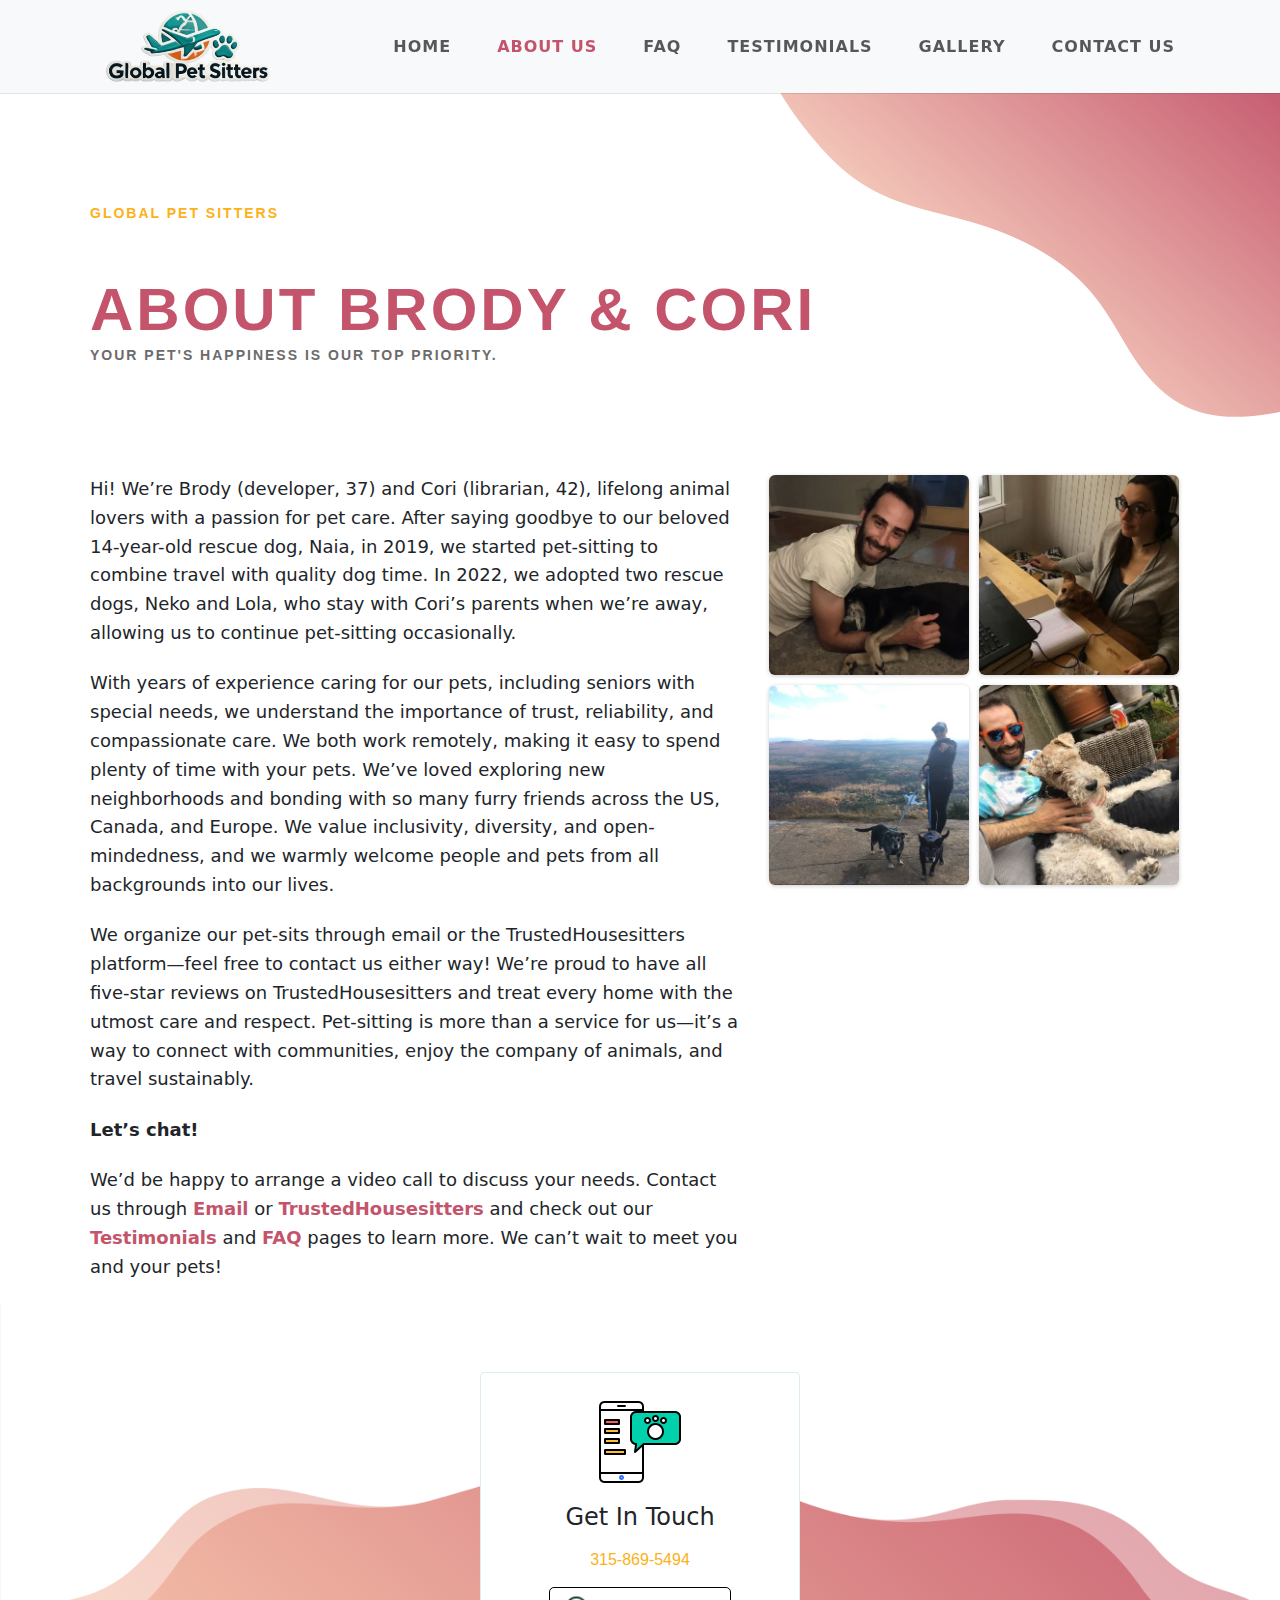
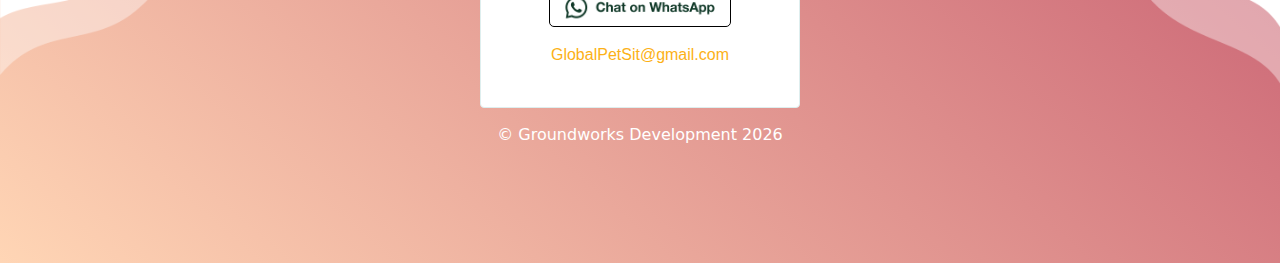
==== about-us.html @ 1ca7f12c "updated about-us.html & faq.html" ====
<!DOCTYPE html>
<html>

<head>
    <meta charset="utf-8" />
    <meta name="viewport" content="width=device-width" />

    <!-- SEO Meta Tags -->
    <meta name="description" content="" />
    <meta name="keywords" content="" />
    <meta name="author" content="" />

    <!-- Favicon -->
    <link rel="icon" href="./favicon.ico" type="image/x-icon" />

    <!-- Page Title -->
    <title>About Us | Global Pet Sitters</title>

    <!-- Stylesheets -->
    <link rel="stylesheet" href="./css/bootstrap.min.css">
    <link rel="stylesheet" href="./css/main.min.css">
    <link rel="stylesheet" href="./css/about.min.css">
</head>

<body>
    <main id="about" class="about-us-container">

        <!-- Navbar -->
        <nav class="navbar navbar-expand-lg navbar-light bg-light fixed-top">
            <div class="container">
                <!-- Logo -->
                <a class="navbar-brand" href="./index.html">
                    <img src="./img/logo.png" alt="Global Pet Sitters">
                </a>

                <!-- Toggle Button for Mobile -->
                <button class="navbar-toggler" type="button" data-bs-toggle="collapse" data-bs-target="#navbarNav" aria-controls="navbarNav" aria-expanded="false" aria-label="Toggle navigation">
                    <span class="navbar-toggler-icon"></span>
                </button>

                <!-- Navbar Links -->
                <div class="collapse navbar-collapse" id="navbarNav">
                    <ul class="navbar-nav ms-auto">
                        <li class="nav-item">
                            <a class="nav-link" href="./index.html">Home</a>
                        </li>
                        <li class="nav-item">
                            <a class="nav-link active" href="./about-us.html">About Us</a>
                        </li>
                        <li class="nav-item">
                            <a class="nav-link" href="./faq.html">FAQ</a>
                        </li>
                        <li class="nav-item">
                            <a class="nav-link" href="./testimonials.html">Testimonials</a>
                        </li>
                        <li class="nav-item">
                            <a class="nav-link" href="./gallery.html">Gallery</a>
                        </li>
                        <li class="nav-item">
                            <a class="nav-link" href="./contact-us.html">Contact Us</a>
                        </li>
                    </ul>
                </div>
            </div>
        </nav>

        <section id="about-us" class="opener">
            <div class="container">
                <div class="row">
                    <div class="col">
                        <h1>Global pet sitters</h1>
                        <h2>About Brody &amp; Cori</h2>
                        <h3>Your pet's happiness is our top priority.</h3>
                    </div>
                </div>
            </div>
        </section>
        <!-- New About Us Content -->
        <section class="about-content">
            <div class="about-text">
                <p>
                    Hi! We’re Brody (developer, 37) and Cori (librarian, 42), lifelong animal lovers with a passion for pet care. After saying goodbye to our beloved 14-year-old rescue dog, Naia, in 2019, we started pet-sitting to combine travel with quality dog time. In 2022, we adopted two rescue dogs, Neko and Lola, who stay with Cori’s parents when we’re away, allowing us to continue pet-sitting occasionally.
                </p>
                <p>
                    With years of experience caring for our pets, including seniors with special needs, we understand the importance of trust, reliability, and compassionate care. We both work remotely, making it easy to spend plenty of time with your pets. We’ve loved exploring new neighborhoods and bonding with so many furry friends across the US, Canada, and Europe.  We value inclusivity, diversity, and open-mindedness, and we warmly welcome people and pets from all backgrounds into our lives.
                </p>
                <p>
                    We organize our pet-sits through email or the TrustedHousesitters platform—feel free to contact us either way! We’re proud to have all five-star reviews on TrustedHousesitters and treat every home with the utmost care and respect. Pet-sitting is more than a service for us—it’s a way to connect with communities, enjoy the company of animals, and travel sustainably.
                </p>
                <p>
                    <strong>Let’s chat!</strong>
                </p>
                <p class="a-bold">
                    We’d be happy to arrange a video call to discuss your needs. Contact us through <a href="mailto:GlobalPetSit@gmail.com">Email</a> or <a href="https://www.trustedhousesitters.com/house-and-pet-sitters/united-states/new-york/potsdam/l/1338756/" target="_blank">TrustedHousesitters</a> and check out our <a href="./testimonials.html">Testimonials</a> and <a href="./faq.html">FAQ</a> pages to learn more. We can’t wait to meet you and your pets!
                </p>
            </div>

            <div class="about-images">
                <div class="image-container">
                    <img src="./img/about/1.jpg" alt="Brody and Naia" />
                </div>
                <div class="image-container">
                    <img src="./img/about/1a.jpg" alt="Cute cat" />
                </div>
                <div class="image-container">
                    <img src="./img/about/6.jpg" alt="Happy Dog" />
                </div>
                <div class="image-container">
                    <img src="./img/about/1d.jpg" alt="Playful cat" />
                </div>
            </div>
        </section>
        <!-- End New About Us Content -->
    </main>

    <footer id="contact">
        <div class="contact-wrapper text-center p-4">
            <!-- Image -->
            <div class="mb-3">
                <img
                        src="./img/contact.png"
                        alt="Contact Icon"
                        class="img-fluid"
                        style="width: 90px; height: 90px;"
                >
            </div>

            <!-- Heading -->
            <h4 class="mb-3">Get In Touch</h4>

            <!-- Contact Details -->
            <div>
                <p>
                    <a href="tel:3158695494" class="text-decoration-none">315-869-5494</a>
                    <a aria-label="Chat on WhatsApp" href="https://wa.me/13153237512" target="_blank">
                        <img src="./img/whatsapp.png" class="img-fluid" alt="Chat on WhatsApp" >
                    </a>
                </p>
                <p>
                    <a href="mailto:globalpetsit@gmail.com" class="text-decoration-none">GlobalPetSit@gmail.com</a>
                </p>
            </div>
        </div>
        <div class="copy">
            <p>&copy; Groundworks Development <span id="currentYear"></span></p>
        </div>
    </footer>

</body>

<script src="js/jquery-3.6.3.min.js"></script>
<script src="js/bootstrap.min.js"></script>
<script src="js/main.js"></script>
<script>

</script>

</html>
---- css/main.min.css ----
body main{padding-top:50px}body main a,body main a:hover{color:#c3546b;text-decoration:none}body main h1 a,body main h2 a,body main h3 a,body main h4 a,body main h5 a,body main h6 a{color:inherit}body main h1{font-family:"Oswald",Helvetica,Arial,Lucida,sans-serif;font-weight:700;text-transform:uppercase;font-size:42px;color:#fcb117 !important;letter-spacing:3px;line-height:1.4em}body main p{line-height:1.8em;font-size:18px;line-height:1.8em}body main .btn-primary{color:#fff !important;border-width:0px !important;border-radius:100px;letter-spacing:1px;font-size:14px;font-family:"Nunito",Helvetica,Arial,Lucida,sans-serif !important;font-weight:800 !important;text-transform:uppercase !important;background-color:#60c4cb;padding:20px 30px}body main .grid{display:grid}body main .opener{background-size:initial;background-position:center bottom 0px;background-image:url(../img/vet-01-1.png),linear-gradient(221deg, #c3546b 0%, rgba(255, 112, 0, 0.2) 42%) !important;background-repeat:no-repeat;height:400px;padding-bottom:0px;padding:54px 0}body main .opener h1{font-family:"Nunito",Helvetica,Arial,Lucida,sans-serif;font-weight:800;text-transform:uppercase;font-size:14px;color:#fcb117 !important;letter-spacing:2px;line-height:1.4em;max-width:1100px;margin:100px auto 50px}body main .opener h2{font-family:"Oswald",Helvetica,Arial,Lucida,sans-serif;font-weight:700;text-transform:uppercase;font-size:60px;color:#c3546b !important;letter-spacing:3px;line-height:1.2em;max-width:1100px;margin:0 auto}body main .opener h3{font-family:"Nunito",Helvetica,Arial,Lucida,sans-serif;font-weight:800;text-transform:uppercase;font-size:14px;color:#6b6b6b !important;letter-spacing:2px;line-height:1.4em;max-width:1100px;margin:0 auto}@media only screen and (max-width: 767px){body main .opener{background-image:url(../img/vet-03.png),linear-gradient(180deg, #c3546b 36%, rgba(255, 112, 0, 0) 100%) !important;background-size:cover;height:500px}body main .opener h2{font-size:45px}}body main nav{box-shadow:0 1px 0 rgba(0,0,0,.1)}body main nav .navbar-nav .nav-item{font-weight:bold;font-style:normal;text-transform:uppercase;text-decoration:none;letter-spacing:1px;padding-left:15px;padding-right:15px}body main nav .navbar-nav .nav-item .nav-link.active{color:#c3546b}body main nav .navbar-brand{padding:0}body main nav .navbar-brand img{width:200px}@media screen and (max-width: 600px){body main nav .navbar-brand img{width:150px}}body main nav button.navbar-toggler,body main nav button.navbar-toggler:focus{border:none;box-shadow:none}body main section{padding-top:100px}body main section.about-content{padding-top:25px}body main section.images-gallery{padding-top:25px}body main #cta img{border:1px solid #000;box-shadow:0px 2px 36px 7px rgba(0,0,0,.3);overflow:hidden}body main #cta a{font-weight:bold}body main #cta .btn-wrap{display:flex;gap:25px}body main #about .flex{display:flex;gap:25px;max-width:1100px;margin:0 auto}body main #faq{margin-bottom:100px}body main #faq h1{text-align:center}body main #faq .grid{grid-template-columns:repeat(1, 1fr);gap:50px;padding:0 200px}body main #faq .grid .grid-row .grid-item .accordion{display:grid;gap:25px}body main #faq .grid .grid-row .grid-item .accordion .accordion-button{background-color:#d9d9d9;border:1px solid #d9d9d9;border-radius:0;text-transform:uppercase;font-size:18px;color:#c3546b !important;letter-spacing:2px;line-height:1.2em;font-weight:500}body main #faq .grid .grid-row .grid-item .accordion .accordion-button:not(.collapsed){background-color:rgba(0,0,0,0);border:none;box-shadow:none}body main #faq .grid .grid-row .grid-item .accordion .accordion-button:not(.collapsed):after{display:none}body main #faq .grid .grid-row .grid-item .accordion .accordion-item:not(:first-of-type){border-top:0;border:1px solid #dedede;border-radius:0}body main #faq .grid .grid-row .grid-item .accordion .accordion-item:first-of-type{border-radius:0}body main #testimonials{background-image:linear-gradient(180deg, #60c4cb 0%, rgba(7, 136, 150, 0.48) 100%) !important;padding:100px 0}body main #testimonials h1{font-family:"Nunito",Helvetica,Arial,Lucida,sans-serif;font-weight:800 !important;text-transform:uppercase;font-size:14px;color:#fff !important;letter-spacing:2px;line-height:1.4em;margin-bottom:30px}body main #testimonials h2{font-family:"Oswald",Helvetica,Arial,Lucida,sans-serif;font-weight:700;text-transform:uppercase;font-size:42px;color:#fff !important;letter-spacing:1px;line-height:1.4em}body #testimonials-page+#contact{padding-top:100px}body #contact{background-size:contain;background-position:center top;background-image:url(../img/bg-3.png),linear-gradient(221deg, #c3546b 0%, rgba(255, 112, 0, 0.29) 100%) !important;background-repeat:no-repeat;padding-top:69px;padding-bottom:100px}body #contact .contact-wrapper{width:25%;margin:0 auto;background:#fff;border-radius:4px;border:1px solid #deeeee}body #contact .contact-wrapper p img{border:1px solid #000;border-radius:5px;display:block;margin:15px auto 0;height:40px}body #contact .contact-wrapper a{font-family:"Nunito",Helvetica,Arial,Lucida,sans-serif;color:#fcb117 !important}body #contact .copy{color:#fff;margin-top:15px;text-align:center}@media screen and (max-width: 769px){body main{padding:25px}body main section{padding-top:75px}body main section#about,body main section#faq{padding-top:50px}body main section.about-content{padding-top:0}body main #cta h1{font-size:26px}body main #about .flex{display:block;padding:0 15px}body main #faq .grid{grid-template-columns:1fr;padding:0}body #contact{padding-top:0}body #contact .contact-wrapper{width:75%}}@media screen and (max-width: 500px){body main{padding:0}}/*# sourceMappingURL=main.min.css.map */
---- css/about.min.css ----
.about-content{display:flex;flex-wrap:wrap;gap:20px;align-items:start;max-width:1100px;margin:0 auto}.about-content .a-bold a{font-weight:bold}.about-text{flex:1.5;min-width:200px}.about-text p{line-height:1.6;margin-bottom:1.2em}.about-images{flex:1;min-width:200px;display:flex;flex-wrap:wrap;gap:10px;justify-content:center}.image-container{width:48%;max-width:200px;aspect-ratio:1/1;overflow:hidden;border-radius:6px;box-shadow:0 1px 4px rgba(0,0,0,.2);display:flex;align-items:center;justify-content:center}.image-container img{width:100%;height:100%;-o-object-fit:cover;object-fit:cover;transition:transform .3s ease}.image-container:hover img{transform:scale(1.1)}@media(max-width: 768px){.about-content{flex-direction:column}.about-images{justify-content:center}.image-container{width:48%}}/*# sourceMappingURL=about.min.css.map */
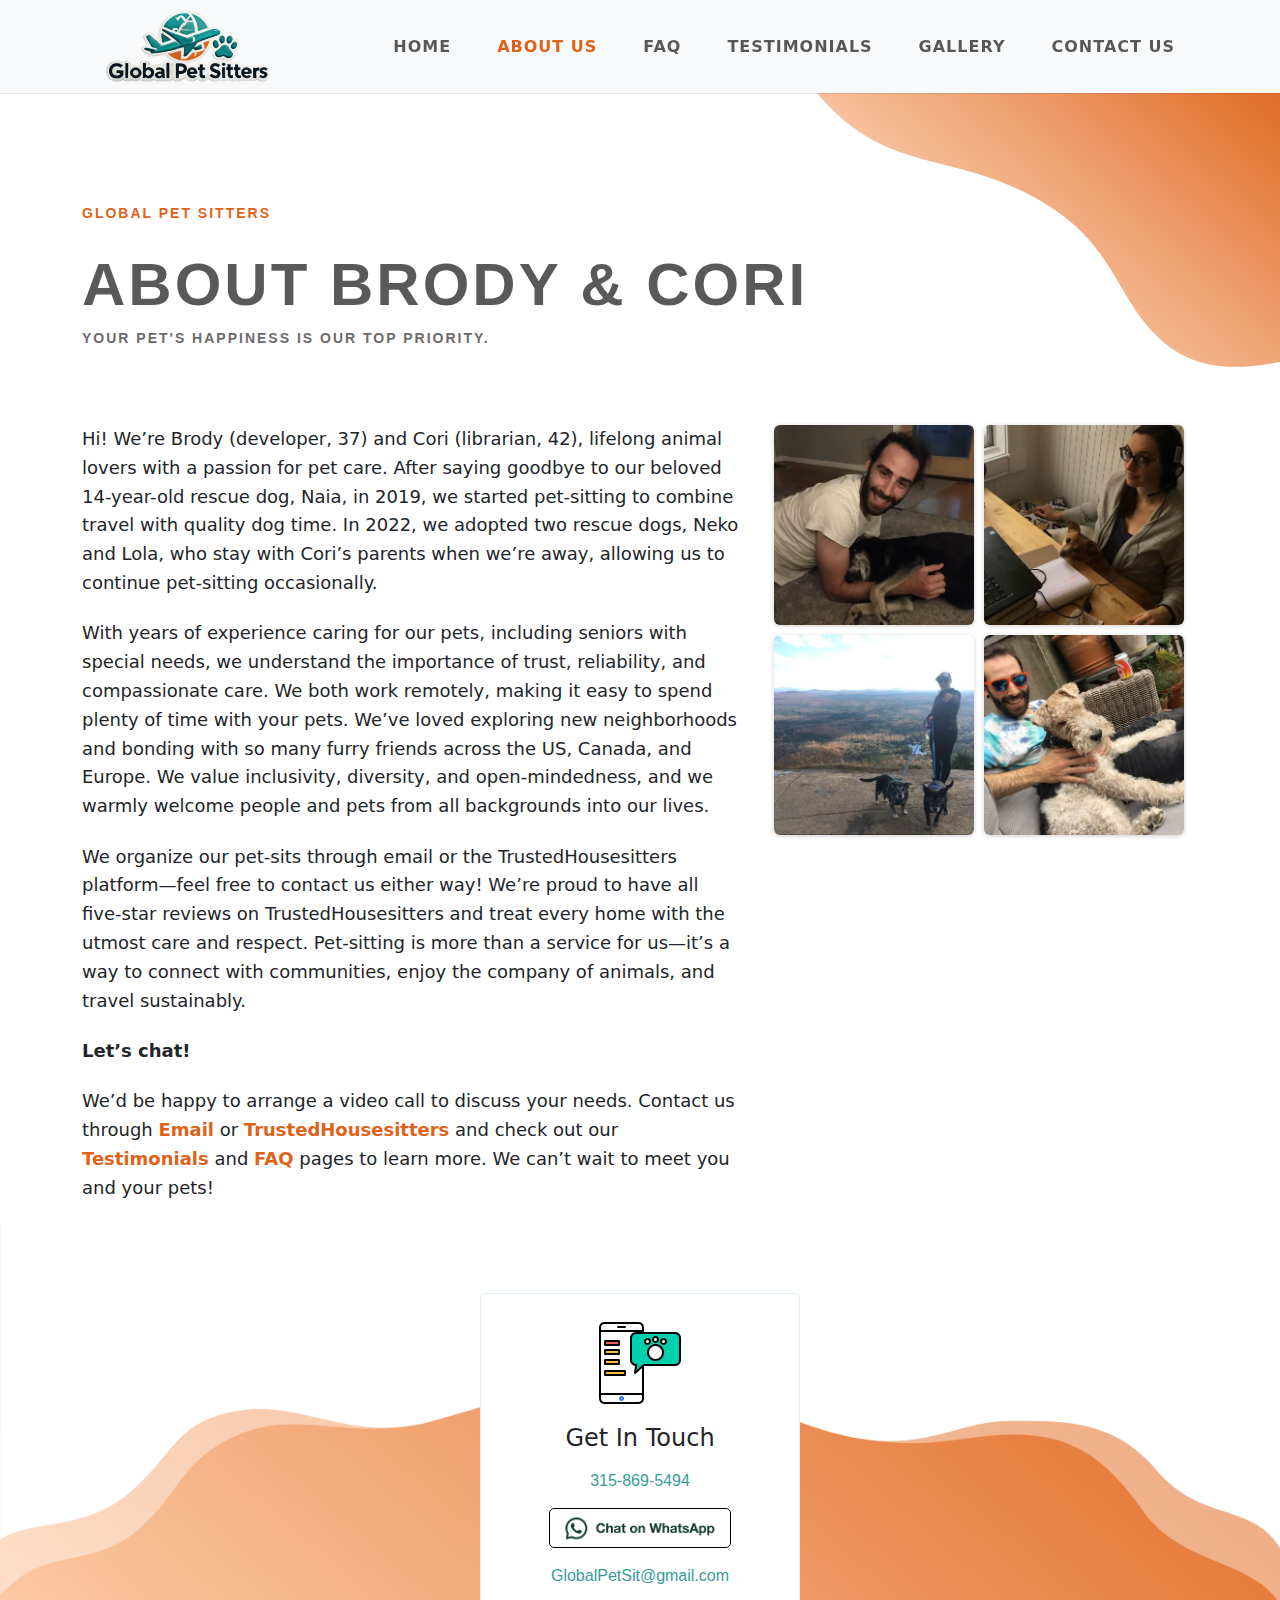
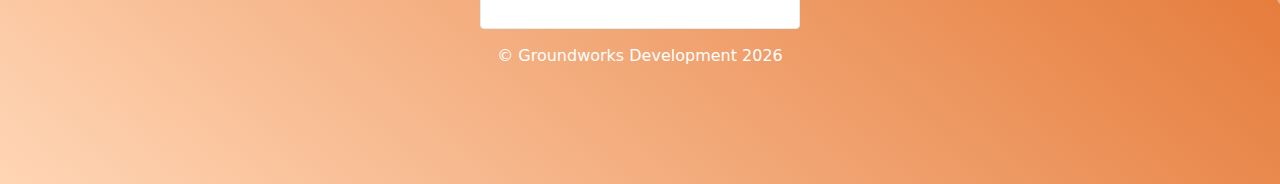
==== commit df21b9f4: "finished adjusting styles" ====
--- a/about-us.html
+++ b/about-us.html
@@ -64,7 +64,7 @@
             </div>
         </nav>
 
-        <section id="about-us" class="opener">
+        <section id="about-us" class="opener opener-md">
             <div class="container">
                 <div class="row">
                     <div class="col">
@@ -77,36 +77,44 @@
         </section>
         <!-- New About Us Content -->
         <section class="about-content">
-            <div class="about-text">
-                <p>
-                    Hi! We’re Brody (developer, 37) and Cori (librarian, 42), lifelong animal lovers with a passion for pet care. After saying goodbye to our beloved 14-year-old rescue dog, Naia, in 2019, we started pet-sitting to combine travel with quality dog time. In 2022, we adopted two rescue dogs, Neko and Lola, who stay with Cori’s parents when we’re away, allowing us to continue pet-sitting occasionally.
-                </p>
-                <p>
-                    With years of experience caring for our pets, including seniors with special needs, we understand the importance of trust, reliability, and compassionate care. We both work remotely, making it easy to spend plenty of time with your pets. We’ve loved exploring new neighborhoods and bonding with so many furry friends across the US, Canada, and Europe.  We value inclusivity, diversity, and open-mindedness, and we warmly welcome people and pets from all backgrounds into our lives.
-                </p>
-                <p>
-                    We organize our pet-sits through email or the TrustedHousesitters platform—feel free to contact us either way! We’re proud to have all five-star reviews on TrustedHousesitters and treat every home with the utmost care and respect. Pet-sitting is more than a service for us—it’s a way to connect with communities, enjoy the company of animals, and travel sustainably.
-                </p>
-                <p>
-                    <strong>Let’s chat!</strong>
-                </p>
-                <p class="a-bold">
-                    We’d be happy to arrange a video call to discuss your needs. Contact us through <a href="mailto:GlobalPetSit@gmail.com">Email</a> or <a href="https://www.trustedhousesitters.com/house-and-pet-sitters/united-states/new-york/potsdam/l/1338756/" target="_blank">TrustedHousesitters</a> and check out our <a href="./testimonials.html">Testimonials</a> and <a href="./faq.html">FAQ</a> pages to learn more. We can’t wait to meet you and your pets!
-                </p>
-            </div>
+            <div class="container">
+                <div class="row">
+                    <div class="col">
+                        <div class="flex">
+                            <div class="about-text">
+                                <p>
+                                    Hi! We’re Brody (developer, 37) and Cori (librarian, 42), lifelong animal lovers with a passion for pet care. After saying goodbye to our beloved 14-year-old rescue dog, Naia, in 2019, we started pet-sitting to combine travel with quality dog time. In 2022, we adopted two rescue dogs, Neko and Lola, who stay with Cori’s parents when we’re away, allowing us to continue pet-sitting occasionally.
+                                </p>
+                                <p>
+                                    With years of experience caring for our pets, including seniors with special needs, we understand the importance of trust, reliability, and compassionate care. We both work remotely, making it easy to spend plenty of time with your pets. We’ve loved exploring new neighborhoods and bonding with so many furry friends across the US, Canada, and Europe.  We value inclusivity, diversity, and open-mindedness, and we warmly welcome people and pets from all backgrounds into our lives.
+                                </p>
+                                <p>
+                                    We organize our pet-sits through email or the TrustedHousesitters platform—feel free to contact us either way! We’re proud to have all five-star reviews on TrustedHousesitters and treat every home with the utmost care and respect. Pet-sitting is more than a service for us—it’s a way to connect with communities, enjoy the company of animals, and travel sustainably.
+                                </p>
+                                <p>
+                                    <strong>Let’s chat!</strong>
+                                </p>
+                                <p class="a-bold">
+                                    We’d be happy to arrange a video call to discuss your needs. Contact us through <a href="mailto:GlobalPetSit@gmail.com">Email</a> or <a href="https://www.trustedhousesitters.com/house-and-pet-sitters/united-states/new-york/potsdam/l/1338756/" target="_blank">TrustedHousesitters</a> and check out our <a href="./testimonials.html">Testimonials</a> and <a href="./faq.html">FAQ</a> pages to learn more. We can’t wait to meet you and your pets!
+                                </p>
+                            </div>
 
-            <div class="about-images">
-                <div class="image-container">
-                    <img src="./img/about/1.jpg" alt="Brody and Naia" />
-                </div>
-                <div class="image-container">
-                    <img src="./img/about/1a.jpg" alt="Cute cat" />
-                </div>
-                <div class="image-container">
-                    <img src="./img/about/6.jpg" alt="Happy Dog" />
-                </div>
-                <div class="image-container">
-                    <img src="./img/about/1d.jpg" alt="Playful cat" />
+                            <div class="about-images">
+                                <div class="image-container">
+                                    <img src="./img/about/1.jpg" alt="Brody and Naia" />
+                                </div>
+                                <div class="image-container">
+                                    <img src="./img/about/1a.jpg" alt="Cute cat" />
+                                </div>
+                                <div class="image-container">
+                                    <img src="./img/about/6.jpg" alt="Happy Dog" />
+                                </div>
+                                <div class="image-container">
+                                    <img src="./img/about/1d.jpg" alt="Playful cat" />
+                                </div>
+                            </div>
+                        </div>
+                    </div>
                 </div>
             </div>
         </section>
--- a/css/main.min.css
+++ b/css/main.min.css
@@ -1 +1 @@
-body main{padding-top:50px}body main a,body main a:hover{color:#c3546b;text-decoration:none}body main h1 a,body main h2 a,body main h3 a,body main h4 a,body main h5 a,body main h6 a{color:inherit}body main h1{font-family:"Oswald",Helvetica,Arial,Lucida,sans-serif;font-weight:700;text-transform:uppercase;font-size:42px;color:#fcb117 !important;letter-spacing:3px;line-height:1.4em}body main p{line-height:1.8em;font-size:18px;line-height:1.8em}body main .btn-primary{color:#fff !important;border-width:0px !important;border-radius:100px;letter-spacing:1px;font-size:14px;font-family:"Nunito",Helvetica,Arial,Lucida,sans-serif !important;font-weight:800 !important;text-transform:uppercase !important;background-color:#60c4cb;padding:20px 30px}body main .grid{display:grid}body main .opener{background-size:initial;background-position:center bottom 0px;background-image:url(../img/vet-01-1.png),linear-gradient(221deg, #c3546b 0%, rgba(255, 112, 0, 0.2) 42%) !important;background-repeat:no-repeat;height:400px;padding-bottom:0px;padding:54px 0}body main .opener h1{font-family:"Nunito",Helvetica,Arial,Lucida,sans-serif;font-weight:800;text-transform:uppercase;font-size:14px;color:#fcb117 !important;letter-spacing:2px;line-height:1.4em;max-width:1100px;margin:100px auto 50px}body main .opener h2{font-family:"Oswald",Helvetica,Arial,Lucida,sans-serif;font-weight:700;text-transform:uppercase;font-size:60px;color:#c3546b !important;letter-spacing:3px;line-height:1.2em;max-width:1100px;margin:0 auto}body main .opener h3{font-family:"Nunito",Helvetica,Arial,Lucida,sans-serif;font-weight:800;text-transform:uppercase;font-size:14px;color:#6b6b6b !important;letter-spacing:2px;line-height:1.4em;max-width:1100px;margin:0 auto}@media only screen and (max-width: 767px){body main .opener{background-image:url(../img/vet-03.png),linear-gradient(180deg, #c3546b 36%, rgba(255, 112, 0, 0) 100%) !important;background-size:cover;height:500px}body main .opener h2{font-size:45px}}body main nav{box-shadow:0 1px 0 rgba(0,0,0,.1)}body main nav .navbar-nav .nav-item{font-weight:bold;font-style:normal;text-transform:uppercase;text-decoration:none;letter-spacing:1px;padding-left:15px;padding-right:15px}body main nav .navbar-nav .nav-item .nav-link.active{color:#c3546b}body main nav .navbar-brand{padding:0}body main nav .navbar-brand img{width:200px}@media screen and (max-width: 600px){body main nav .navbar-brand img{width:150px}}body main nav button.navbar-toggler,body main nav button.navbar-toggler:focus{border:none;box-shadow:none}body main section{padding-top:100px}body main section.about-content{padding-top:25px}body main section.images-gallery{padding-top:25px}body main #cta img{border:1px solid #000;box-shadow:0px 2px 36px 7px rgba(0,0,0,.3);overflow:hidden}body main #cta a{font-weight:bold}body main #cta .btn-wrap{display:flex;gap:25px}body main #about .flex{display:flex;gap:25px;max-width:1100px;margin:0 auto}body main #faq{margin-bottom:100px}body main #faq h1{text-align:center}body main #faq .grid{grid-template-columns:repeat(1, 1fr);gap:50px;padding:0 200px}body main #faq .grid .grid-row .grid-item .accordion{display:grid;gap:25px}body main #faq .grid .grid-row .grid-item .accordion .accordion-button{background-color:#d9d9d9;border:1px solid #d9d9d9;border-radius:0;text-transform:uppercase;font-size:18px;color:#c3546b !important;letter-spacing:2px;line-height:1.2em;font-weight:500}body main #faq .grid .grid-row .grid-item .accordion .accordion-button:not(.collapsed){background-color:rgba(0,0,0,0);border:none;box-shadow:none}body main #faq .grid .grid-row .grid-item .accordion .accordion-button:not(.collapsed):after{display:none}body main #faq .grid .grid-row .grid-item .accordion .accordion-item:not(:first-of-type){border-top:0;border:1px solid #dedede;border-radius:0}body main #faq .grid .grid-row .grid-item .accordion .accordion-item:first-of-type{border-radius:0}body main #testimonials{background-image:linear-gradient(180deg, #60c4cb 0%, rgba(7, 136, 150, 0.48) 100%) !important;padding:100px 0}body main #testimonials h1{font-family:"Nunito",Helvetica,Arial,Lucida,sans-serif;font-weight:800 !important;text-transform:uppercase;font-size:14px;color:#fff !important;letter-spacing:2px;line-height:1.4em;margin-bottom:30px}body main #testimonials h2{font-family:"Oswald",Helvetica,Arial,Lucida,sans-serif;font-weight:700;text-transform:uppercase;font-size:42px;color:#fff !important;letter-spacing:1px;line-height:1.4em}body #testimonials-page+#contact{padding-top:100px}body #contact{background-size:contain;background-position:center top;background-image:url(../img/bg-3.png),linear-gradient(221deg, #c3546b 0%, rgba(255, 112, 0, 0.29) 100%) !important;background-repeat:no-repeat;padding-top:69px;padding-bottom:100px}body #contact .contact-wrapper{width:25%;margin:0 auto;background:#fff;border-radius:4px;border:1px solid #deeeee}body #contact .contact-wrapper p img{border:1px solid #000;border-radius:5px;display:block;margin:15px auto 0;height:40px}body #contact .contact-wrapper a{font-family:"Nunito",Helvetica,Arial,Lucida,sans-serif;color:#fcb117 !important}body #contact .copy{color:#fff;margin-top:15px;text-align:center}@media screen and (max-width: 769px){body main{padding:25px}body main section{padding-top:75px}body main section#about,body main section#faq{padding-top:50px}body main section.about-content{padding-top:0}body main #cta h1{font-size:26px}body main #about .flex{display:block;padding:0 15px}body main #faq .grid{grid-template-columns:1fr;padding:0}body #contact{padding-top:0}body #contact .contact-wrapper{width:75%}}@media screen and (max-width: 500px){body main{padding:0}}/*# sourceMappingURL=main.min.css.map */+body main{padding-top:50px}body main a{color:#de631a;text-decoration:none}body main a:hover{color:rgba(0,0,0,.65) !important}body main h1 a,body main h2 a,body main h3 a,body main h4 a,body main h5 a,body main h6 a{color:inherit}body main h1{font-family:"Oswald",Helvetica,Arial,Lucida,sans-serif;font-weight:700;text-transform:uppercase;font-size:42px;color:rgba(0,0,0,.65) !important;letter-spacing:3px;line-height:1.4em}body main p{line-height:1.8em;font-size:18px;line-height:1.8em}body main a.btn-primary,body main button.btn-primary{color:#fff !important;border-width:0px !important;border-radius:100px;letter-spacing:1px;font-size:14px;font-family:"Nunito",Helvetica,Arial,Lucida,sans-serif !important;font-weight:800 !important;text-transform:uppercase !important;background-color:#379c98 !important;padding:20px 30px !important}body main a.btn-primary:hover,body main button.btn-primary:hover{background-color:rgba(0,0,0,.65) !important}body main .grid{display:grid}body main .opener{background-size:initial;background-position:center bottom 0px;background-image:url(../img/vet-01-1.png),linear-gradient(221deg, rgb(222, 99, 26) 0%, rgba(255, 112, 0, 0.2) 42%) !important;background-repeat:no-repeat;height:350px;padding-bottom:0px;padding:54px 0}body main .opener h1{font-family:"Nunito",Helvetica,Arial,Lucida,sans-serif;font-weight:800;text-transform:uppercase;font-size:14px;color:#de631a !important;letter-spacing:2px;line-height:1.4em;max-width:1320px;margin:100px 0 25px}body main .opener h2{font-family:"Oswald",Helvetica,Arial,Lucida,sans-serif;font-weight:700;text-transform:uppercase;font-size:60px;color:rgba(0,0,0,.65) !important;letter-spacing:3px;line-height:1.2em;max-width:1320px}body main .opener h3{font-family:"Nunito",Helvetica,Arial,Lucida,sans-serif;font-weight:800;text-transform:uppercase;font-size:14px;color:#6b6b6b !important;letter-spacing:2px;line-height:1.4em;max-width:1320px}@media only screen and (max-width: 767px){body main .opener{background-image:url(../img/vet-03.png),linear-gradient(180deg, rgb(222, 99, 26) 36%, rgba(255, 112, 0, 0) 100%) !important;background-size:cover;height:500px}body main .opener.opener-md{height:400px}body main .opener.opener-sm{height:300px}body main .opener h2{font-size:45px}}body main nav{box-shadow:0 1px 0 rgba(0,0,0,.1)}body main nav .navbar-nav .nav-item{font-weight:bold;font-style:normal;text-transform:uppercase;text-decoration:none;letter-spacing:1px;padding-left:15px;padding-right:15px}body main nav .navbar-nav .nav-item .nav-link.active{color:#de631a}body main nav .navbar-brand{padding:0}body main nav .navbar-brand img{width:200px}@media screen and (max-width: 600px){body main nav .navbar-brand img{width:150px}}body main nav button.navbar-toggler,body main nav button.navbar-toggler:focus{border:none;box-shadow:none}body main section{padding-top:100px}body main section.about-content{padding-top:25px}body main section.images-gallery{padding-top:25px}body main section#about{padding-top:0}body main #cta img{border:1px solid #000;box-shadow:0px 2px 36px 7px rgba(0,0,0,.3);overflow:hidden}body main #cta a{font-weight:bold}body main #cta .btn-wrap{display:flex;gap:25px}body main #about h2{color:rgba(0,0,0,.65)}body main #faq{margin-bottom:100px}body main #faq h1{text-align:center}body main #faq .grid{grid-template-columns:repeat(1, 1fr);gap:50px;padding:0 200px}body main #faq .grid .grid-row .grid-item .accordion{display:grid;gap:25px}body main #faq .grid .grid-row .grid-item .accordion .accordion-button{background-color:#d9d9d9;border:1px solid #d9d9d9;border-radius:0;text-transform:uppercase;font-size:18px;color:rgba(0,0,0,.65) !important;letter-spacing:2px;line-height:1.2em;font-weight:500}body main #faq .grid .grid-row .grid-item .accordion .accordion-button:not(.collapsed){background-color:rgba(0,0,0,0);border:none;box-shadow:none}body main #faq .grid .grid-row .grid-item .accordion .accordion-button:not(.collapsed):after{display:none}body main #faq .grid .grid-row .grid-item .accordion .accordion-item:not(:first-of-type){border-top:0;border:1px solid #dedede;border-radius:0}body main #faq .grid .grid-row .grid-item .accordion .accordion-item:first-of-type{border-radius:0}body main #testimonials{background-image:linear-gradient(180deg, rgb(55, 156, 152) 0%, rgba(55, 156, 152, 0) 100%) !important;padding:100px 0}body main #testimonials h1{font-family:"Nunito",Helvetica,Arial,Lucida,sans-serif;font-weight:800 !important;text-transform:uppercase;font-size:14px;color:#fff !important;letter-spacing:2px;line-height:1.4em;margin-bottom:30px}body main #testimonials h2{font-family:"Oswald",Helvetica,Arial,Lucida,sans-serif;font-weight:700;text-transform:uppercase;font-size:42px;color:#fff !important;letter-spacing:1px;line-height:1.4em}body #testimonials-page+#contact{padding-top:100px}body #contact{background-size:contain;background-position:center top;background-image:url(../img/bg-3.png),linear-gradient(221deg, rgb(222, 99, 26) 0%, rgba(255, 112, 0, 0.29) 100%) !important;background-repeat:no-repeat;padding-top:69px;padding-bottom:100px}body #contact .contact-wrapper{width:25%;margin:0 auto;background:#fff;border-radius:4px;border:1px solid #deeeee}body #contact .contact-wrapper p img{border:1px solid #000;border-radius:5px;display:block;margin:15px auto 0;height:40px}body #contact .contact-wrapper a{font-family:"Nunito",Helvetica,Arial,Lucida,sans-serif;color:#379c98 !important}body #contact .contact-wrapper a:hover{color:rgba(0,0,0,.65) !important}body #contact .copy{color:#fff;margin-top:15px;text-align:center}@media screen and (max-width: 769px){body main{padding:25px}body main section{padding-top:75px}body main section#about,body main section#faq{padding-top:50px}body main section.about-content{padding-top:0}body main #cta h1{font-size:45px;margin-bottom:15px}body main #about .flex{display:block;padding:0 15px}body main #faq .grid{grid-template-columns:1fr;padding:0}body #contact{padding-top:0}body #contact .contact-wrapper{width:80%}}@media screen and (max-width: 500px){body main{padding:0}}/*# sourceMappingURL=main.min.css.map */--- a/css/about.min.css
+++ b/css/about.min.css
@@ -1 +1 @@
-.about-content{display:flex;flex-wrap:wrap;gap:20px;align-items:start;max-width:1100px;margin:0 auto}.about-content .a-bold a{font-weight:bold}.about-text{flex:1.5;min-width:200px}.about-text p{line-height:1.6;margin-bottom:1.2em}.about-images{flex:1;min-width:200px;display:flex;flex-wrap:wrap;gap:10px;justify-content:center}.image-container{width:48%;max-width:200px;aspect-ratio:1/1;overflow:hidden;border-radius:6px;box-shadow:0 1px 4px rgba(0,0,0,.2);display:flex;align-items:center;justify-content:center}.image-container img{width:100%;height:100%;-o-object-fit:cover;object-fit:cover;transition:transform .3s ease}.image-container:hover img{transform:scale(1.1)}@media(max-width: 768px){.about-content{flex-direction:column}.about-images{justify-content:center}.image-container{width:48%}}/*# sourceMappingURL=about.min.css.map */+.flex{display:flex;flex-wrap:wrap;gap:20px;align-items:start}.flex .a-bold a{font-weight:bold}.about-text{flex:1.5;min-width:200px}.about-text p{line-height:1.6;margin-bottom:1.2em}.about-images{position:sticky;top:100px;flex:1;min-width:200px;display:flex;flex-wrap:wrap;gap:10px;justify-content:center}.image-container{width:48%;max-width:200px;aspect-ratio:1/1;overflow:hidden;border-radius:6px;box-shadow:0 1px 4px rgba(0,0,0,.2);display:flex;align-items:center;justify-content:center}.image-container img{width:100%;height:100%;-o-object-fit:cover;object-fit:cover;transition:transform .3s ease}.image-container:hover img{transform:scale(1.1)}@media(max-width: 768px){.about-content{flex-direction:column}.about-content .about-text{order:2;padding:0 15px;margin-bottom:50px}.about-images{order:1;position:initial;justify-content:center}.image-container{width:48%}}/*# sourceMappingURL=about.min.css.map */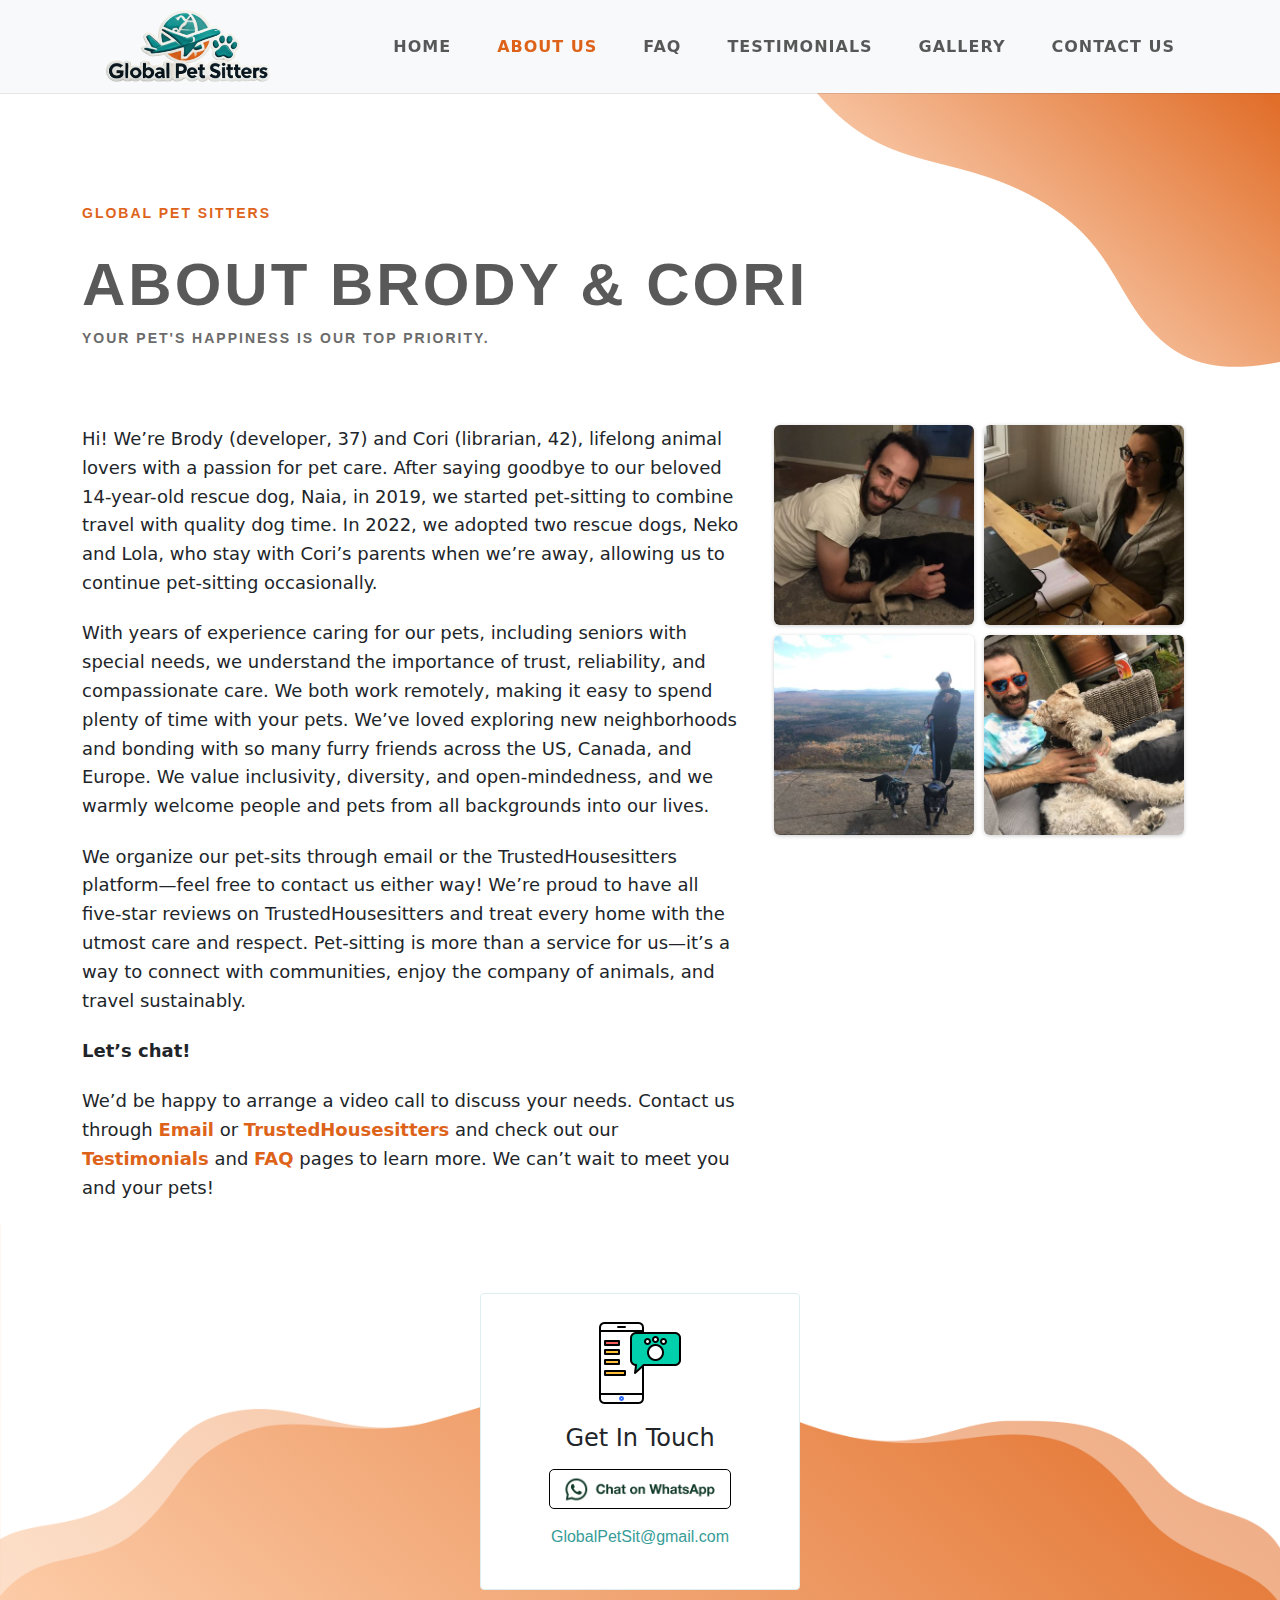
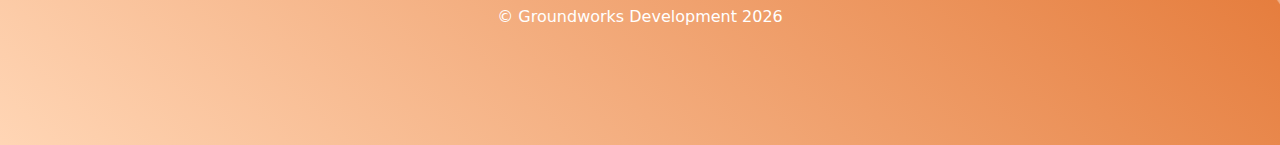
==== commit a78d639f: "removed phone and added homepage updates" ====
--- a/about-us.html
+++ b/about-us.html
@@ -139,7 +139,6 @@
             <!-- Contact Details -->
             <div>
                 <p>
-                    <a href="tel:3158695494" class="text-decoration-none">315-869-5494</a>
                     <a aria-label="Chat on WhatsApp" href="https://wa.me/13153237512" target="_blank">
                         <img src="./img/whatsapp.png" class="img-fluid" alt="Chat on WhatsApp" >
                     </a>
